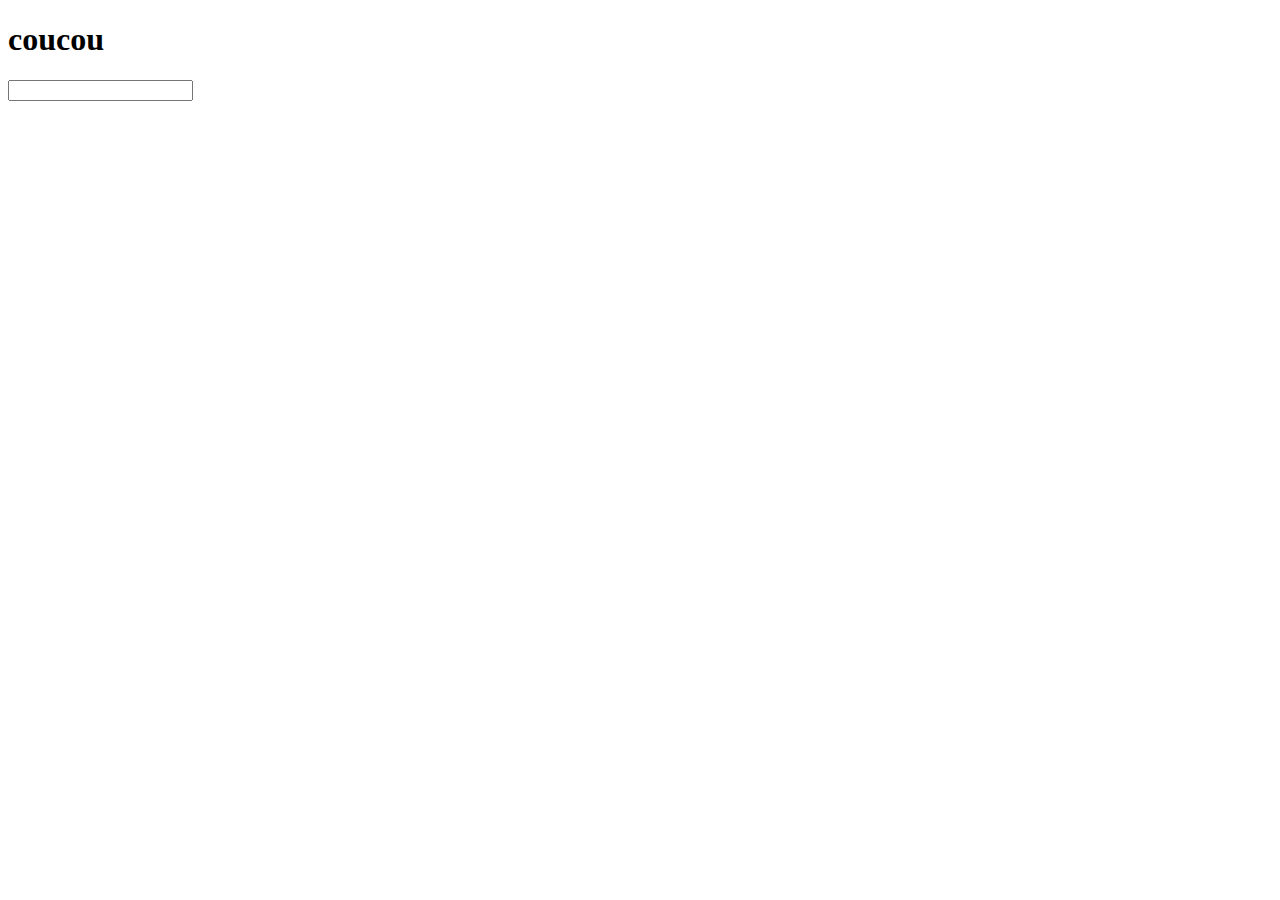
==== table.html @ 2ddd5bf5 "bem" ====
<!DOCTYPE html>
<html lang="en">

<head>
    <meta charset="UTF-8">
    <meta name="viewport" content="width=device-width, initial-scale=1.0">
    <link href="https://fonts.googleapis.com/css2?family=Spartan:wght@100;200;300;400;500;600;700;800;900&display=swap"
        rel="stylesheet">
    <script src="https://code.jquery.com/jquery-3.5.1.slim.js"
        integrity="sha256-DrT5NfxfbHvMHux31Lkhxg42LY6of8TaYyK50jnxRnM=" crossorigin="anonymous"></script>
    <link rel="stylesheet" href="css/style1.css">
    <title>Dine Restaurant</title>
</head>

<body>
    <h1>coucou</h1>
    <main>
       <input type="text" name="month">
    </main>
<script src="js/dateValidation.js"></script>
</body>

</html>
---- css/style1.css ----
input[type=number]::-webkit-inner-spin-button,
input[type=number]::-webkit-outer-spin-button {
    -webkit-appearance: none;
    margin: 0;
    width: 20%;
}

.months, .day{
    width: 2%;
    text-align: center;
}
.year {
    width: 3%;
    text-align: center;
}

.error {
    background-color: red;
}
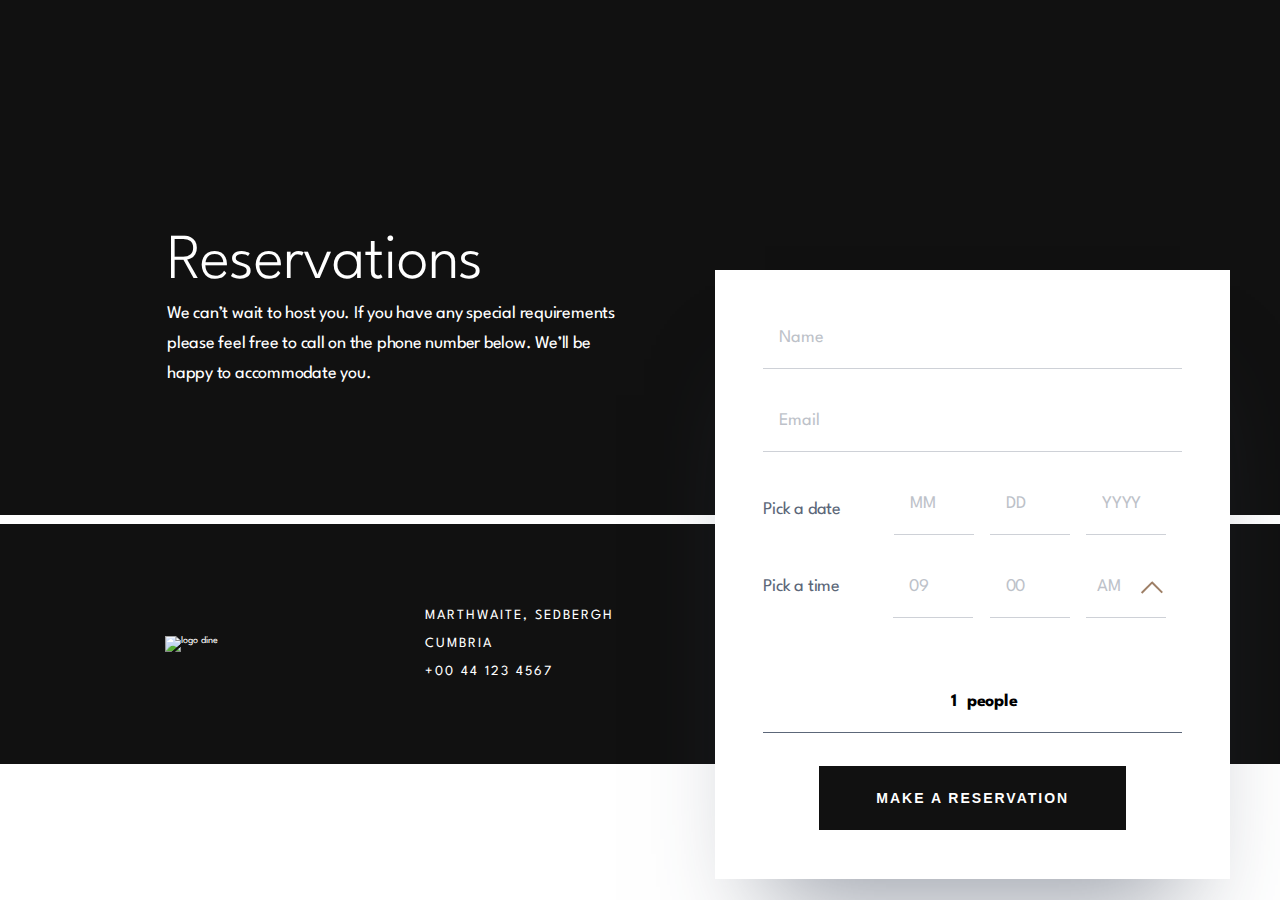
==== commit 6eeb3e6c: "table.html2" ====
--- a/table.html
+++ b/table.html
@@ -8,16 +8,118 @@
         rel="stylesheet">
     <script src="https://code.jquery.com/jquery-3.5.1.slim.js"
         integrity="sha256-DrT5NfxfbHvMHux31Lkhxg42LY6of8TaYyK50jnxRnM=" crossorigin="anonymous"></script>
-    <link rel="stylesheet" href="css/style1.css">
+    <link rel="stylesheet" href="css/style.css">
     <title>Dine Restaurant</title>
 </head>
 
 <body>
-    <h1>coucou</h1>
-    <main>
-       <input type="text" name="month">
+    <header>
+        <div class="bg-table">
+            <figure>
+                <img src="img/dine.logo.svg" alt="" srcset="">
+            </figure>
+            <div class="bg-table__container">
+                <h1 class="heading-1">Reservations </h1>
+                <p>
+                    We can’t wait to host you. If you have any special requirements please feel free to call on the phone number below. We’ll be happy to accommodate you.
+                </p>
+            </div>
+            <a href="#" class="bg-table__reserve display-none btn btn--background"> reserve place</a>
+
+        </div>
+    </header>
+    <main class="main-table">
+        <div class="form">
+
+            <form action="" name="formulaire">
+
+                <div class="form__container">
+                <input type="text" name="name" id="name" placeholder="Name">
+                <p class="message-error textname"> This field is required</p>
+            </div>
+
+            <div class="form__container">
+                <input type="email" name="email" id="email" placeholder="Email">
+                <p class="message-error"> This field is required</p>
+            </div>
+
+                <div class="form__pickdate flexbox">
+                    <div class="form__pickdate__fieldname">
+                    <label for="date">Pick a date</label>
+                    <p class="message-error "> This field is required</p>
+                    </div>
+                    
+                    <input type="text"  id="month" maxlength="2" placeholder="MM">
+                    <input type="text"  id="date" maxlength="2" placeholder="DD">
+                    <input type="text"  id="year" maxlength="4" placeholder="YYYY">
+                </div>
+
+                <div class="form__datetime flexbox">
+                    <div class="form__datetime__fieldname" >
+                    <label for="date">Pick a time</label>
+                    <p class="message-error"> This field is required</p>
+
+                </div>
+                    <input type="text"  id="hours" maxlength="2" placeholder="09">
+                    <input type="text"  id="minutes" maxlength="2" placeholder="00">
+                
+
+                    <div class="custom-select-wrapper">
+                        <div class="custom-select">
+                            <div class="custom-select__trigger">
+                                <span id="AM">AM</span>
+                                <div class="arrow"></div>
+                            </div>
+                            <div class="custom-options">
+                                <span class="custom-option selected" name='AM' data-value="AM">AM</span>
+                                <span class="custom-option" name='PM' data-value="PM">PM</span>
+                            </div>
+                        </div>
+                    </div>
+                </div>
+
+                <div class="form__people">
+                <a href="#" id="minus"> <img src="img/reservation/minus.svg" alt="" srcset=""> </a>  <input name="quantity" type="text" class="quantity__input" value="1"> <span> people </span> <a href="#" id="plus"><img src="img/reservation/plus.svg" alt="" srcset=""> </a>
+                </div>
+                <button type="submit" class="submit btn btn-black"> make a reservation</button>
+            </form>
+        </div>
+        <div class="background-reservation">
+            <img class="background-reservation__img" src="img/reservation/Rectangle.png" alt="" srcset="">
+        </div>
     </main>
-<script src="js/dateValidation.js"></script>
+    <div class="footer">
+        <footer class="footer__container flexbox max-width">
+            <figure class="footer__container__picture">
+                <img src="img/dine.logo.svg" alt="logo dine">
+            </figure>
+            <article class=" footer__address flexbox">
+            <div class="footer__address__container">
+                <address class="para-footer">
+                    Marthwaite, Sedbergh
+                </address>
+
+                <address class="para-footer">
+                    Cumbria
+                </address>
+                <address class="para-footer">
+                    +00 44 123 4567
+                </address>
+            </div>
+
+            <div class="hours">
+                <p class="para-footer"> OPEN TIMES</p>
+                <p class="para-footer"> MON - FRI: 09:00 AM - 10:00 PM</p>
+                <p class="para-footer"> SAT - SUN: 09:00 AM - 11:30 PM</p>
+
+            </div>
+        </article>
+        </footer>
+    </div>
+
+<!-- <script src="js/main.js"></script> -->
+ <script src="js/dateValidation.js"></script> 
+<script src="js/openclose.js"></script>
 </body>
 
 </html>--- a/css/style.css
+++ b/css/style.css
@@ -0,0 +1,854 @@
+/*! minireset.css v0.0.6 | MIT License | github.com/jgthms/minireset.css */
+html, body, p, ol, ul, li, dl, dt, dd, blockquote, figure, fieldset, legend, textarea, pre, iframe, hr, h1, h2, h3, h4, h5, h6 {
+  margin: 0;
+  padding: 0;
+}
+
+h1, h2, h3, h4, h5, h6 {
+  font-size: 100%;
+  font-weight: normal;
+}
+
+ul {
+  list-style: none;
+}
+
+button, input, select, textarea {
+  margin: 0;
+}
+
+html {
+  box-sizing: border-box;
+}
+
+*, *::before, *::after {
+  box-sizing: inherit;
+}
+
+img, video {
+  height: auto;
+  max-width: 100%;
+}
+
+iframe {
+  border: 0;
+}
+
+table {
+  border-collapse: collapse;
+  border-spacing: 0;
+}
+
+td, th {
+  padding: 0;
+}
+
+td:not([align]), th:not([align]) {
+  text-align: left;
+}
+
+html {
+  box-sizing: border-box;
+  font-size: 62.5%;
+}
+
+*, *:before, *:after {
+  box-sizing: inherit;
+}
+
+:root {
+  --color-beaver: rgba(158, 127, 102, 1);
+  --color-codGray: rgba(17, 17, 17, 1);
+  --mirage: rgba(23, 25 ,43, 1);
+  --ebonyCLay: rgba(36, 43, 55, 1);
+  --shuttleGray: rgba(92, 103, 121, 1);
+  --shuttleGrayOpacity: rgba(92, 103, 121, .3);
+  --errorColor: rgb(181, 73, 73);
+}
+
+body {
+  font-family: "Spartan", sans-serif;
+  overflow-x: hidden;
+}
+
+.max-width {
+  max-width: 1114px;
+  margin: 0 auto;
+}
+
+p, span {
+  font-size: 1.8rem;
+  font-weight: 400;
+  line-height: 3rem;
+  letter-spacing: -0.225px;
+}
+
+.para-footer {
+  font-size: 1.4rem;
+  font-weight: 400;
+  line-height: 2.8rem;
+  text-transform: uppercase;
+  letter-spacing: 2px;
+  font-style: normal;
+}
+
+h1 {
+  font-size: 6.4rem;
+  font-weight: 300;
+  line-height: 7.2rem;
+  letter-spacing: -0.8px;
+  color: white;
+}
+
+h2 {
+  font-size: 4rem;
+  font-weight: 700;
+  line-height: 5.6rem;
+  letter-spacing: -0.5px;
+}
+
+h3 {
+  font-size: 1.8rem;
+  font-weight: 700;
+  line-height: 2.8rem;
+  letter-spacing: -0.225px;
+}
+
+.h3-title {
+  font-size: 1.8rem;
+  font-weight: 700;
+  line-height: 2.8rem;
+  letter-spacing: -0.225px;
+  margin-bottom: 0.4rem;
+}
+
+.highlights-seared-para {
+  font-size: 1.5rem;
+  font-weight: 400;
+  line-height: 28px;
+  letter-spacing: -0.1875px;
+}
+
+.btn {
+  font-size: 1.4rem;
+  font-weight: 600;
+  line-height: 16px;
+  letter-spacing: 2px;
+  padding: 2.4rem 5.7rem;
+  text-decoration: none;
+  border: 1px solid white;
+  color: white;
+  transition: all 0.5s;
+  text-transform: uppercase;
+}
+.btn:hover {
+  background: white;
+  color: black;
+  border: 1px black solid;
+}
+
+picture img {
+  box-shadow: 0px 75px 100px -50px rgba(56, 66, 85, 0.5);
+}
+
+.btn-black {
+  display: inline-block;
+  background-color: var(--color-codGray);
+  margin-top: 3.2rem;
+}
+
+.container-article {
+  max-width: 44.2rem;
+  position: relative;
+}
+.container-article::before {
+  content: url("../img/main-page/branch-h2.svg");
+  position: absolute;
+  top: -4.8rem;
+}
+.container-article .heading-2 {
+  margin-bottom: 1.6rem;
+}
+
+.flexbox {
+  display: flex;
+  flex-direction: row;
+  flex-wrap: wrap;
+  align-items: center;
+  justify-content: space-between;
+}
+
+.flexbox-column {
+  display: flex;
+  flex-direction: column;
+  flex-wrap: wrap;
+}
+
+.display-none {
+  display: none;
+}
+
+.background {
+  background: url("../img/main-page/bg-header.png") no-repeat;
+  background-position: top right;
+  background-size: contain;
+  background-color: #1a1a1a;
+  padding: 6.5rem 0 0 16.5rem;
+}
+.background__container {
+  max-width: 54.5rem;
+  padding-bottom: 19.8rem;
+}
+.background__container .heading-1 {
+  padding-top: 15.3rem;
+}
+.background__container .background__para {
+  padding-top: 2.4rem;
+  color: white;
+  max-width: 445px;
+}
+.background__container .btn--background {
+  display: inline-block;
+  margin-top: 4.2rem;
+}
+
+.twobox {
+  position: relative;
+  background-image: url("../img/main-page/Rectangle.svg"), url("../img/main-page/Rectangle1.svg");
+  background-repeat: no-repeat;
+  background-position-y: 24.2rem, 91.1%;
+  background-position-x: left, right;
+}
+.twobox__container-enjoy {
+  margin-bottom: 12.1rem;
+}
+.twobox__container-enjoy__picture img {
+  margin-top: -7rem;
+}
+
+.twobox__container-most__picture {
+  position: relative;
+}
+.twobox__container-most__picture::before {
+  content: url("../img/main-page/barre.png");
+  position: absolute;
+  top: 28.2rem;
+  right: -10rem;
+}
+
+.border {
+  border-top: 1px solid rgba(255, 255, 255, 0.1);
+  border-bottom: 1px solid rgba(255, 255, 255, 0.1);
+}
+
+.highlights {
+  background-color: var(--color-codGray);
+  margin-top: -10.4rem;
+  color: white;
+}
+.highlights__container {
+  padding-top: 20rem;
+  align-items: baseline;
+}
+.highlights__seared {
+  margin-bottom: 12rem;
+}
+.highlights__seared__items {
+  max-width: 54rem;
+  padding: 2.4rem 0;
+}
+.highlights__seared__items__picture {
+  background: url("../img/main-page/one-barre.png") no-repeat;
+  background-position: right 1.8rem;
+  width: 15rem;
+  margin-right: 2.2rem;
+}
+.highlights__seared__items__description {
+  max-width: 35rem;
+}
+
+.family {
+  background: url("../img/main-page/Rectangle.svg") no-repeat;
+  background-position: top left;
+}
+.family__container {
+  padding: 16rem 0;
+}
+.family__container picture {
+  position: relative;
+}
+.family__container picture::before {
+  content: url("../img/main-page/barre.png");
+  position: absolute;
+  top: -3.8rem;
+  left: -3rem;
+}
+.family .buttons {
+  margin-top: 7.8rem;
+}
+.family .buttons a {
+  display: block;
+  font-size: 14px;
+  font-weight: 600;
+  line-height: 28px;
+  letter-spacing: 2px;
+  text-decoration: none;
+  color: rgba(1, 1, 1, 0.3);
+  margin-bottom: 1.2rem;
+  transition: all 0.5s;
+}
+.family .buttons a:hover {
+  color: var(--color-codGray);
+}
+.family .buttons .active {
+  position: relative;
+  color: var(--color-codGray);
+}
+.family .buttons .active::before {
+  content: url("../img/main-page/longbarre.png");
+  position: absolute;
+  top: -0.5rem;
+  left: -12.7rem;
+}
+
+.reservation {
+  color: white;
+  background: url("../img/main-page/reservation.png") no-repeat;
+  background-size: contain;
+  background-color: var(--color-codGray);
+}
+.reservation__container {
+  text-align: center;
+  padding: 7.9rem 0;
+}
+
+.footer {
+  clear: both;
+  background: var(--color-codGray);
+  color: white;
+}
+.footer__container {
+  padding: 7.8rem 0;
+  justify-content: space-evenly;
+}
+.footer__container__picture {
+  display: inline-block;
+}
+.footer__address {
+  width: 814px;
+  justify-content: space-evenly;
+}
+
+.bg-table {
+  background: url("../img/reservation/bg-reservation.png") no-repeat;
+  background-color: var(--color-codGray);
+  color: white;
+  padding: 6.5rem 16.7rem 12.6rem 16.7rem;
+}
+.bg-table__container {
+  padding-top: 15.3rem;
+  max-width: 45rem;
+}
+.bg-table__container .heading-2 {
+  margin-bottom: 2.4rem;
+}
+
+.form {
+  position: absolute;
+  top: 27rem;
+  right: 5rem;
+  max-width: 54.7rem;
+  text-align: center;
+  padding: 4.8rem;
+  background: #ffffff;
+  box-shadow: 0px 75px 100px -50px rgba(56, 66, 85, 0.5);
+}
+.form__container, .form__pickdate, .form__datetime {
+  margin-bottom: 3.2rem;
+}
+.form__container .message-error, .form__pickdate .message-error, .form__datetime .message-error {
+  text-align: left;
+  font-size: 10px;
+  font-weight: 500;
+  line-height: 12px;
+  letter-spacing: -0.125px;
+  margin-top: 1rem;
+  color: var(--errorColor);
+  display: none;
+}
+.form__datetime {
+  align-items: baseline;
+}
+.form label {
+  margin-right: 5.3rem;
+  color: var(--shuttleGray);
+}
+.form input::placeholder, .form #AM {
+  color: var(--shuttleGray);
+  opacity: 0.4;
+  transition: all 0.5s;
+}
+.form input:focus::placeholder {
+  opacity: 1;
+}
+.form label, .form input::placeholder {
+  font-size: 1.8rem;
+  font-weight: 400;
+  line-height: 2.8rem;
+  letter-spacing: -0.225px;
+  font-family: "Spartan", sans-serif;
+}
+.form .show {
+  display: block;
+}
+.form .error-color {
+  color: var(--errorColor);
+}
+.form .border-error {
+  border-bottom: 1px solid var(--errorColor);
+}
+.form input.error::-webkit-input-placeholder {
+  color: var(--errorColor);
+}
+.form input {
+  appearance: none;
+  border: none;
+  border-bottom: var(--shuttleGrayOpacity) 1px solid;
+  padding: 0.6rem 0 1.6rem 1.6rem;
+  outline: none;
+  cursor: pointer;
+  transition: all 0.5s;
+  font-family: "Spartan", sans-serif;
+  font-size: 1.8rem;
+  font-weight: 400;
+  line-height: 2.8rem;
+  letter-spacing: -0.225px;
+}
+.form input:focus {
+  border-bottom: var(--shuttleGray) 1px solid;
+}
+.form #name, .form #email {
+  display: block;
+  width: 100%;
+}
+.form__pickdate input, .form__datetime input {
+  max-width: 8rem;
+  margin-right: 1.6rem;
+}
+.form__people {
+  border-bottom: var(--shuttleGray) 1px solid;
+  max-width: 44rem;
+  text-align: center;
+}
+.form__people span {
+  font-weight: 700;
+}
+.form__people a {
+  color: white;
+}
+.form__people #minus {
+  float: left;
+  margin-left: 3rem;
+}
+.form__people #plus {
+  float: right;
+  margin-right: 3rem;
+}
+.form__people input {
+  border: none;
+  width: 3.6rem;
+  text-align: center;
+  margin: 0;
+  font-size: 1.8rem;
+  font-weight: 700;
+}
+.form .submit {
+  cursor: pointer;
+}
+
+.custom-select-wrapper {
+  display: inline-block;
+  position: relative;
+  user-select: none;
+  border-bottom: var(--shuttleGrayOpacity) 1px solid;
+  max-width: 8rem;
+  margin-right: 1.6rem;
+  margin-bottom: 3.2rem;
+  width: 8rem;
+}
+.custom-select-wrapper:hover {
+  border-bottom: 1px var(--shuttleGray) solid;
+}
+.custom-select-wrapper:hover #AM {
+  opacity: 1;
+}
+.custom-select-wrapper .custom-select {
+  position: relative;
+  display: flex;
+  flex-direction: column;
+}
+.custom-select-wrapper .custom-select .custom-select__trigger {
+  position: relative;
+  display: flex;
+  align-items: center;
+  justify-content: space-between;
+  padding-bottom: 1.5rem;
+  padding-left: 1.1rem;
+  font-size: 20px;
+  font-weight: 300;
+  color: #3b3b3b;
+  background: #ffffff;
+  cursor: pointer;
+}
+.custom-select-wrapper .custom-options {
+  position: absolute;
+  display: block;
+  top: 100%;
+  left: 0;
+  right: 0;
+  border-top: 0;
+  background: #fff;
+  transition: all 0.5s;
+  opacity: 0;
+  visibility: hidden;
+  pointer-events: none;
+  z-index: 2;
+  box-shadow: 0px 15px 25px rgba(56, 66, 85, 0.25);
+}
+.custom-select-wrapper .custom-options .custom-option {
+  position: relative;
+  display: block;
+  padding: 1rem 1rem 1rem 3rem;
+  font-size: 22px;
+  font-weight: 300;
+  color: #3b3b3b;
+  cursor: pointer;
+  transition: all 0.5s;
+}
+.custom-select-wrapper .custom-options .custom-option.selected {
+  position: relative;
+}
+
+.custom-select.open .custom-options {
+  opacity: 1;
+  visibility: visible;
+  pointer-events: all;
+}
+
+.selected::before {
+  content: url("../img/reservation/check.svg");
+  position: absolute;
+  left: 1rem;
+}
+
+.arrow {
+  position: relative;
+  height: 15px;
+  width: 15px;
+}
+
+.arrow::before, .arrow::after {
+  content: "";
+  position: absolute;
+  bottom: 0px;
+  width: 0.15rem;
+  height: 100%;
+  transition: all 0.5s;
+}
+
+.arrow::before {
+  left: -5px;
+  transform: rotate(45deg);
+  background-color: var(--color-beaver);
+}
+
+.arrow::after {
+  left: 5px;
+  transform: rotate(-45deg);
+  background-color: var(--color-beaver);
+}
+
+.open .arrow::before {
+  left: -5px;
+  transform: rotate(-45deg);
+}
+
+.open .arrow::after {
+  left: 5px;
+  transform: rotate(45deg);
+}
+
+@media screen and (max-width: 1213px) {
+  .bg-table {
+    background: url("../img/reservation/bg-reservation-tablet.png") no-repeat;
+    background-color: var(--color-codGray);
+    background-size: cover;
+    padding: 6.5rem 0em 12.6rem 0rem;
+    text-align: center;
+  }
+
+  .form {
+    position: initial;
+    margin: 0 auto;
+    transform: translateY(-9rem);
+  }
+
+  .bg-table__container {
+    max-width: 55rem;
+    margin: 0 auto;
+    text-align: center;
+    padding-top: 6.2rem;
+    padding-left: 2.4rem;
+  }
+
+  .background-reservation__img {
+    display: none;
+  }
+}
+@media screen and (max-width: 1150px) {
+  .container-article {
+    margin: 9.5rem auto 0;
+    text-align: center;
+  }
+  .container-article::before {
+    left: 43%;
+  }
+
+  .background {
+    background: url("../img/tablet/bg-header.png") no-repeat;
+    background-position: top center;
+    padding-left: 0;
+    background-color: #181818;
+  }
+  .background__container {
+    max-width: 67.9rem;
+    margin: 0 auto;
+    text-align: center;
+    padding-top: 31rem;
+  }
+  .background .heading-1 {
+    padding-top: 3.2rem;
+  }
+  .background .background__para {
+    max-width: 57.3rem;
+    margin: 0 auto;
+  }
+
+  .twobox {
+    background-position-y: 12.8rem, 100%;
+    background-position-x: -55rem, 37rem;
+    padding-bottom: 12rem;
+  }
+  .twobox__container-enjoy {
+    flex-direction: column;
+    justify-content: center;
+  }
+  .twobox__container-most {
+    flex-direction: column-reverse;
+  }
+  .twobox__container-most__picture::before {
+    top: 22.2rem;
+    right: -7rem;
+  }
+
+  .highlights {
+    margin-top: 0;
+    padding-top: 4rem;
+  }
+  .highlights__container {
+    justify-content: center;
+    padding: 0;
+  }
+  .highlights__seared {
+    padding-top: 2.6rem;
+  }
+
+  .family {
+    background-position: -41rem top;
+  }
+  .family__container {
+    justify-content: center;
+    padding-top: 9.6rem;
+  }
+  .family__gathering {
+    margin: 0 auto;
+    display: flex;
+    flex-direction: column-reverse;
+  }
+  .family__gathering .container-article::before {
+    content: none;
+  }
+  .family .buttons {
+    margin-top: 5.6rem;
+  }
+  .family .buttons a {
+    display: inline-block;
+    margin: 0 2rem 0 0;
+    text-align: center;
+  }
+  .family .buttons .active::before {
+    top: 1rem;
+    left: 19%;
+  }
+
+  .reservation {
+    background: url("../img/tablet/reservation.png");
+    background-color: var(--color-codGray);
+  }
+  .reservation__container {
+    flex-direction: column;
+    padding: 6.5rem 0;
+  }
+  .reservation__container .btn {
+    margin-top: 2.3rem;
+  }
+
+  .footer__container {
+    align-items: end;
+  }
+  .footer__container__picture {
+    margin-bottom: 4rem;
+  }
+  .footer__address {
+    display: block;
+    max-width: 45.6rem;
+    margin-left: 12.9rem;
+  }
+  .footer__address__container {
+    margin-bottom: 3.2rem;
+  }
+}
+@media screen and (max-width: 600px) {
+  .background__container, .container-article {
+    max-width: 315px;
+  }
+
+  .container-article {
+    margin-top: 8.7rem;
+  }
+  .container-article::before {
+    left: 12rem;
+  }
+
+  .heading-1 {
+    font-size: 3.2rem;
+    font-weight: 300;
+    line-height: 4rem;
+    text-align: center;
+    letter-spacing: -0.4px;
+  }
+
+  p, .background__para {
+    font-size: 1.5rem;
+    font-weight: 400;
+    line-height: 2.5rem;
+    text-align: center;
+    letter-spacing: -0.1875px;
+  }
+
+  .heading-2 {
+    font-size: 3.2rem;
+    font-weight: 700;
+    line-height: 4rem;
+    text-align: center;
+    letter-spacing: -0.4px;
+  }
+
+  .twobox {
+    background: none;
+    padding-bottom: 8rem;
+  }
+  .twobox__container-enjoy {
+    margin-top: 7.9rem;
+  }
+  .twobox__container-enjoy__picture img {
+    margin-top: -16rem;
+  }
+  .twobox__container-most__picture::before {
+    content: none;
+  }
+
+  .highlights {
+    padding-top: 7.2rem;
+  }
+  .highlights .container-article {
+    max-width: 35rem;
+    margin-bottom: 6.4rem;
+  }
+  .highlights__seared__items {
+    justify-content: center;
+  }
+  .highlights__seared__items__picture {
+    background: none;
+    width: 100%;
+    margin: 0;
+    text-align: center;
+  }
+  .highlights__seared__items__description {
+    text-align: center;
+    margin-top: 3.2rem;
+  }
+
+  .family__container {
+    padding-top: 8rem;
+  }
+  .family__container picture::before {
+    content: none;
+  }
+
+  .family .buttons a {
+    display: block;
+    margin-bottom: 1.6rem;
+  }
+
+  .family .buttons .active::before {
+    left: 33%;
+  }
+
+  .family .container-article {
+    margin-top: 2.4rem;
+  }
+
+  .bg-reservation {
+    background: url("../img/mobile/reservation.png") no-repeat;
+    background-size: cover;
+    background-color: var(--color-codGray);
+  }
+  .bg-reservation__container {
+    padding: 8rem 0;
+  }
+
+  .footer__address {
+    margin: 4rem 0 0 0;
+    text-align: center;
+  }
+
+  .bg-table__container {
+    max-width: 34.2rem;
+  }
+  .bg-table__container .heading-1 {
+    margin-bottom: 1.6rem;
+  }
+
+  .bg-table__reserve {
+    display: inline-block;
+    margin-top: 2.4rem;
+  }
+
+  .form__pickdate__fieldname, .form__datetime__fieldname {
+    width: 100%;
+    text-align: left;
+    margin-bottom: 1rem;
+  }
+
+  .form__pickdate input, .form__datetime input, .custom-select-wrapper {
+    max-width: 7rem;
+  }
+}
+@media screen and (max-width: 372px) {
+  .form {
+    padding: 4.8rem 0;
+  }
+}
+
+/*# sourceMappingURL=style.css.map */
